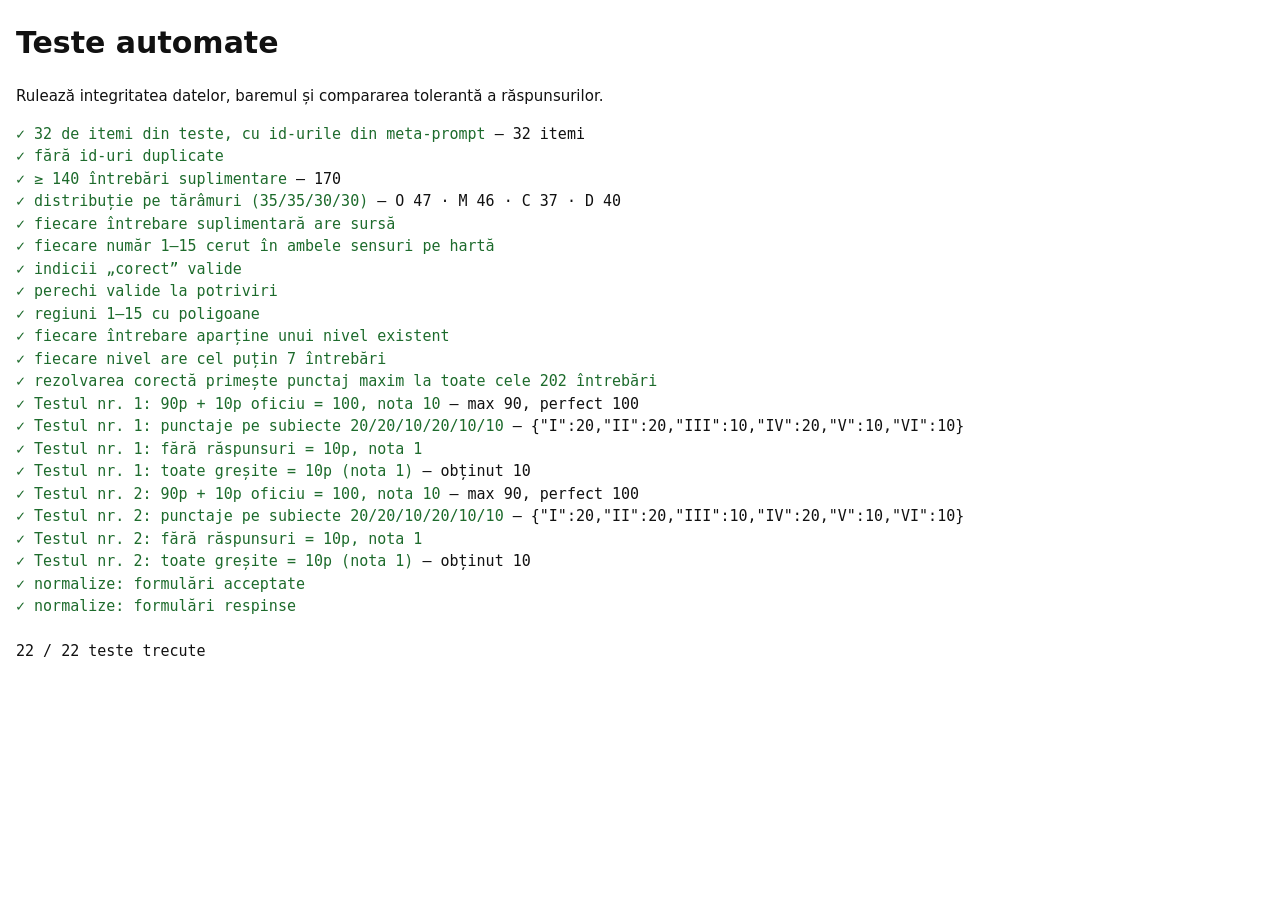
==== tests/teste.html @ 1287ae93 "GeoQuest – Misiunea Carpați (clasa a VIII-a): versiunea 1.0 Aplicație gamificată: 4 tărâmuri, 19 niv" ====
<!doctype html>
<html lang="ro"><head><meta charset="utf-8"><meta name="viewport" content="width=device-width, initial-scale=1"><title>Teste automate – Misiunea Carpați</title>
<style>body{font:15px/1.5 system-ui;margin:16px;background:#fff;color:#111}.ok{color:#1d6b2c}.nu{color:#b3261e;font-weight:700}pre{white-space:pre-wrap}</style></head>
<body><h1>Teste automate</h1><p>Rulează integritatea datelor, baremul și compararea tolerantă a răspunsurilor.</p><pre id="out">Se rulează…</pre>
<script type="module">
import * as E from '../js/engine.js';
import { creeaza } from '../js/exercises.js';
import { sePotriveste } from '../js/normalize.js';
const rez = []; const t = (nume, ok, info = '') => rez.push({ nume, ok: !!ok, info });
try {
  await E.incarcaDate();
  // 1. integritate
  const ID_TEST = ['T1-I-1','T1-I-2','T1-I-3','T1-I-4','T1-I-5','T1-II-1','T1-II-2','T1-II-3','T1-II-4','T1-II-5','T1-III','T1-IV-1','T1-IV-2','T1-IV-3','T1-V','T1-VI',
    'T2-I-1','T2-I-2','T2-I-3','T2-I-4','T2-I-5','T2-II-1','T2-II-2','T2-II-3','T2-II-4','T2-II-5','T2-III','T2-IV-1','T2-IV-2','T2-IV-3','T2-V','T2-VI'];
  t('32 de itemi din teste, cu id-urile din meta-prompt', ID_TEST.every(id => E.D.teste.some(q => q.id === id)) && E.D.teste.length === 32, `${E.D.teste.length} itemi`);
  const toate = E.toateIntrebarile(); const ids = toate.map(q => q.id);
  t('fără id-uri duplicate', new Set(ids).size === ids.length);
  t('≥ 140 întrebări suplimentare', E.D.extra.length >= 140, `${E.D.extra.length}`);
  const pe = (tr) => E.D.extra.filter(q => q.taram === tr).length;
  t('distribuție pe tărâmuri (35/35/30/30)', pe('orientali') >= 35 && pe('meridionali') >= 35 && pe('occidentali') >= 30 && pe('dct') >= 30, `O ${pe('orientali')} · M ${pe('meridionali')} · C ${pe('occidentali')} · D ${pe('dct')}`);
  t('fiecare întrebare suplimentară are sursă', E.D.extra.every(q => q.sursa && q.sursa.length > 10));
  t('fiecare număr 1–15 cerut în ambele sensuri pe hartă', [...Array(15)].every((_, i) => E.D.extra.some(q => q.tip === 'harta_atinge' && q.tinta === i + 1) && E.D.extra.some(q => q.tip === 'harta_numar' && q.nr === i + 1)));
  t('indicii „corect” valide', toate.filter(q => 'corect' in q && q.variante).every(q => q.corect >= 0 && q.corect < q.variante.length));
  t('perechi valide la potriviri', toate.filter(q => q.tip === 'potrivire').every(q => Object.keys(q.perechi).length === q.coloanaA.length && Object.values(q.perechi).every(j => j < q.coloanaB.length)));
  t('regiuni 1–15 cu poligoane', E.D.harta.regiuni.filter(r => r.activ).length === 15 && E.D.harta.regiuni.filter(r => r.activ).every(r => r.poligoane.length && r.poligoane[0].length >= 3));
  const niv = new Set(E.D.taramuri.flatMap(x => x.niveluri.map(n => n.id)));
  t('fiecare întrebare aparține unui nivel existent', toate.every(q => niv.has(q.nivel)));
  t('fiecare nivel are cel puțin 7 întrebări', [...niv].every(n => E.intrebariNivel(n).length >= 7));
  // 2. fiecare întrebare: rezolvarea corectă = 1, iar controllerul se construiește fără erori
  const rele = [];
  for (const q of toate) { const c = creeaza(q, {}); const s = c._rezolva(); const v = c.evalueaza(s); if (Math.abs(v - 1) > 1e-9) rele.push(q.id + '=' + v); }
  t('rezolvarea corectă primește punctaj maxim la toate cele ' + toate.length + ' întrebări', rele.length === 0, rele.join(', '));
  // 3. barem
  for (const n of [1, 2]) {
    const it = E.D.teste.filter(q => q.test === n);
    const max = it.reduce((a, q) => a + q.puncte, 0);
    const perfect = it.reduce((a, q) => { const c = creeaza(q, {}); return a + q.puncte * c.evalueaza(c._rezolva()); }, 0) + 10;
    const pePS = {}; for (const q of it) pePS[q.subiect] = (pePS[q.subiect] || 0) + q.puncte;
    t(`Testul nr. ${n}: 90p + 10p oficiu = 100, nota 10`, max === 90 && Math.abs(perfect - 100) < 1e-9, `max ${max}, perfect ${perfect}`);
    t(`Testul nr. ${n}: punctaje pe subiecte 20/20/10/20/10/10`, JSON.stringify(pePS) === JSON.stringify({ I: 20, II: 20, III: 10, IV: 20, V: 10, VI: 10 }), JSON.stringify(pePS));
    t(`Testul nr. ${n}: fără răspunsuri = 10p, nota 1`, Math.abs(0 + 10 - 10) < 1e-9);
    // răspunsuri greșite
    const gresit = it.reduce((a, q) => {
      const c = creeaza(q, {}); let s;
      switch (q.tip) {
        case 'grila': s = (q.corect + 1) % q.variante.length; break;
        case 'completare': s = 'zzz'; break;
        case 'potrivire': s = Object.fromEntries(q.coloanaA.map((_, i) => [i, (q.perechi[i] + 1) % q.coloanaB.length])); break;
        case 'harta': s = q.itemi.map(() => 'nimic'); break;
        case 'selectie_multipla': { const k = q.de_selectat || 2; s = []; for (let i = 0; s.length < k; i++) if (c.evalueaza([i]) === 0) s.push(i); break; }
        case 'comparare': s = {}; break;
        case 'selectie_dubla': s = Object.fromEntries(q.itemi.map((it2, i) => [i, it2.variante_gresite[0]])); break;
        case 'cauza_efect': s = { 'relief glaciar': 'x', 'cratere vulcanice': 'y' }; break;
        default: s = null;
      }
      return a + q.puncte * c.evalueaza(s);
    }, 0) + 10;
    t(`Testul nr. ${n}: toate greșite = 10p (nota 1)`, Math.abs(gresit - 10) < 1e-9, `obținut ${gresit}`);
  }
  // 4. comparare tolerantă
  const cazuri = [['carpatii orientali', ['Carpații Orientali']], ['Carpații Orientali ', ['Carpații Orientali']], ['CARPAȚII ORIENTALI', ['Carpații Orientali']],
    ['Olt', ['Olt']], ['râul Olt', ['Olt']], ['valea Oltului', ['Olt']], ['Vf. Moldoveanu', ['Moldoveanu']], ['moldoveanu', ['Moldoveanu']], ['1080 m', ['1080']],
    ['Lovistei', ['Loviștei']], ['depresiunea Loviștei', ['Loviștei']], ['Barcău', ['Barcăului', 'Barcău']], ['valea Barcăului', ['Barcăului', 'Barcău']], ['cueste', ['cueste']]];
  const respinse = [['Mureș', ['Olt']], ['Carpații Occidentali', ['Carpații Orientali']], ['', ['Olt']], ['Parângul Mare', ['Moldoveanu']]];
  t('normalize: formulări acceptate', cazuri.every(([a, b]) => sePotriveste(a, b)), cazuri.filter(([a, b]) => !sePotriveste(a, b)).map(x => x[0]).join(', '));
  t('normalize: formulări respinse', respinse.every(([a, b]) => !sePotriveste(a, b)), respinse.filter(([a, b]) => sePotriveste(a, b)).map(x => x[0]).join(', '));
} catch (e) { t('excepție', false, e.stack || e.message); }
window.__rezultat = rez;
document.getElementById('out').innerHTML = rez.map(r => `<span class="${r.ok ? 'ok' : 'nu'}">${r.ok ? '✓' : '✗'} ${r.nume}</span>${r.info ? ' — ' + r.info : ''}`).join('\n') + `\n\n${rez.filter(r => r.ok).length} / ${rez.length} teste trecute`;
</script></body></html>
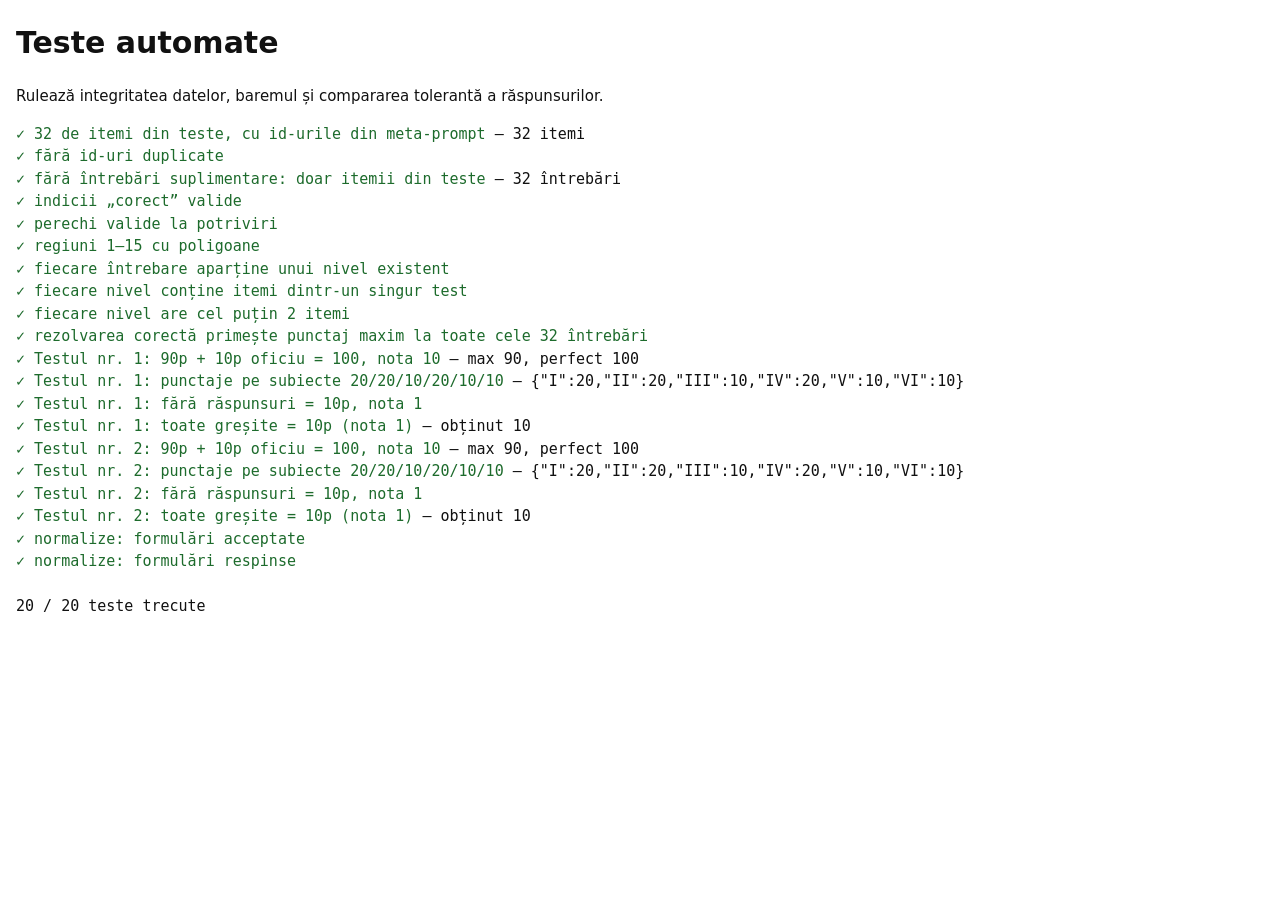
==== commit 813267bf: "Doar itemii din Testul nr. 1 și nr. 2 (versiunea 1.1) Scoase cele 170 de întrebări suplimentare. Tăr" ====
--- a/tests/teste.html
+++ b/tests/teste.html
@@ -15,17 +15,14 @@
   t('32 de itemi din teste, cu id-urile din meta-prompt', ID_TEST.every(id => E.D.teste.some(q => q.id === id)) && E.D.teste.length === 32, `${E.D.teste.length} itemi`);
   const toate = E.toateIntrebarile(); const ids = toate.map(q => q.id);
   t('fără id-uri duplicate', new Set(ids).size === ids.length);
-  t('≥ 140 întrebări suplimentare', E.D.extra.length >= 140, `${E.D.extra.length}`);
-  const pe = (tr) => E.D.extra.filter(q => q.taram === tr).length;
-  t('distribuție pe tărâmuri (35/35/30/30)', pe('orientali') >= 35 && pe('meridionali') >= 35 && pe('occidentali') >= 30 && pe('dct') >= 30, `O ${pe('orientali')} · M ${pe('meridionali')} · C ${pe('occidentali')} · D ${pe('dct')}`);
-  t('fiecare întrebare suplimentară are sursă', E.D.extra.every(q => q.sursa && q.sursa.length > 10));
-  t('fiecare număr 1–15 cerut în ambele sensuri pe hartă', [...Array(15)].every((_, i) => E.D.extra.some(q => q.tip === 'harta_atinge' && q.tinta === i + 1) && E.D.extra.some(q => q.tip === 'harta_numar' && q.nr === i + 1)));
+  t('fără întrebări suplimentare: doar itemii din teste', E.D.extra.length === 0 && toate.every(q => q.origine === 'test'), `${toate.length} întrebări`);
   t('indicii „corect” valide', toate.filter(q => 'corect' in q && q.variante).every(q => q.corect >= 0 && q.corect < q.variante.length));
   t('perechi valide la potriviri', toate.filter(q => q.tip === 'potrivire').every(q => Object.keys(q.perechi).length === q.coloanaA.length && Object.values(q.perechi).every(j => j < q.coloanaB.length)));
   t('regiuni 1–15 cu poligoane', E.D.harta.regiuni.filter(r => r.activ).length === 15 && E.D.harta.regiuni.filter(r => r.activ).every(r => r.poligoane.length && r.poligoane[0].length >= 3));
   const niv = new Set(E.D.taramuri.flatMap(x => x.niveluri.map(n => n.id)));
   t('fiecare întrebare aparține unui nivel existent', toate.every(q => niv.has(q.nivel)));
-  t('fiecare nivel are cel puțin 7 întrebări', [...niv].every(n => E.intrebariNivel(n).length >= 7));
+  t('fiecare nivel conține itemi dintr-un singur test', [...niv].every(n => new Set(E.intrebariNivel(n).map(q => q.test)).size === 1));
+  t('fiecare nivel are cel puțin 2 itemi', [...niv].every(n => E.intrebariNivel(n).length >= 2));
   // 2. fiecare întrebare: rezolvarea corectă = 1, iar controllerul se construiește fără erori
   const rele = [];
   for (const q of toate) { const c = creeaza(q, {}); const s = c._rezolva(); const v = c.evalueaza(s); if (Math.abs(v - 1) > 1e-9) rele.push(q.id + '=' + v); }
